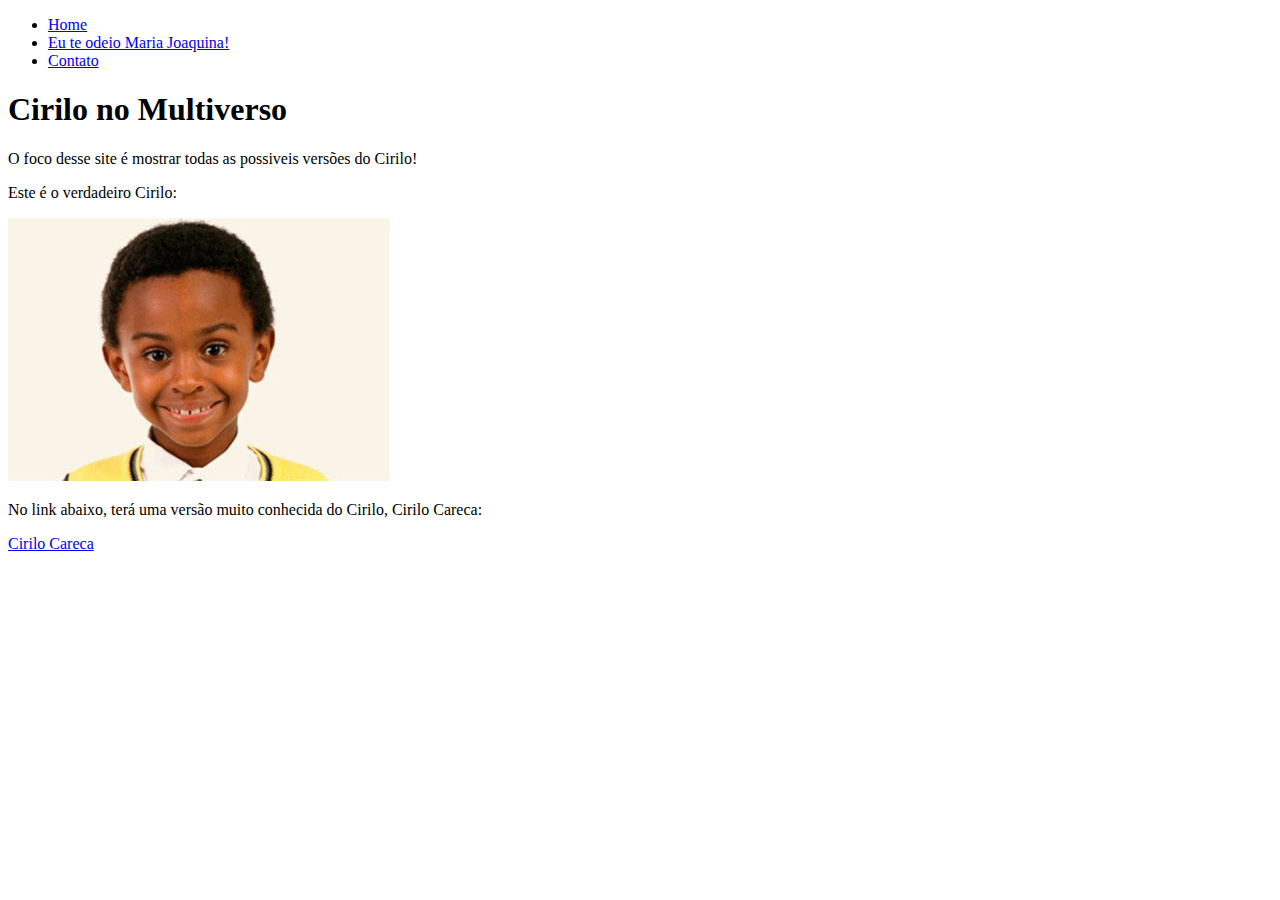
==== index.html @ 9b1ee189 "Página HTML" ====
<!DOCTYPE html>
<html lang="pt-br">
<head>
    <meta charset="UTF-8">
    <meta http-equiv="X-UA-Compatible" content="IE=edge">
    <meta name="viewport" content="width=device-width, initial-scale=1.0">
    <title>Cirilo</title>
</head>
<body>
    <ul>
        <LI>
            <a href="index.html"> Home</a>
        </LI>
        <LI>
            <a href="mariajoaquina.html"> Eu te odeio Maria Joaquina!</a>
        </LI>    
        <li>
            <a href="contato.html"> Contato</a>
        </li>
    </ul>

    <h1>
        Cirilo no Multiverso
    </h1>

    <p>
        O foco desse site é mostrar todas as possiveis versões do Cirilo!
    </p>

    <p>
        Este é o verdadeiro Cirilo:
    </p>
    <img src="assets/img/cirilo original.jpg" alt="Foto do Cirilo Original">

    <p>
        No link abaixo, terá uma versão muito conhecida do Cirilo, Cirilo Careca:
    </p>

    <LI>
        <a href="cirilocareca.html"> Cirilo Careca</a>
    </LI>


</body>
</html>
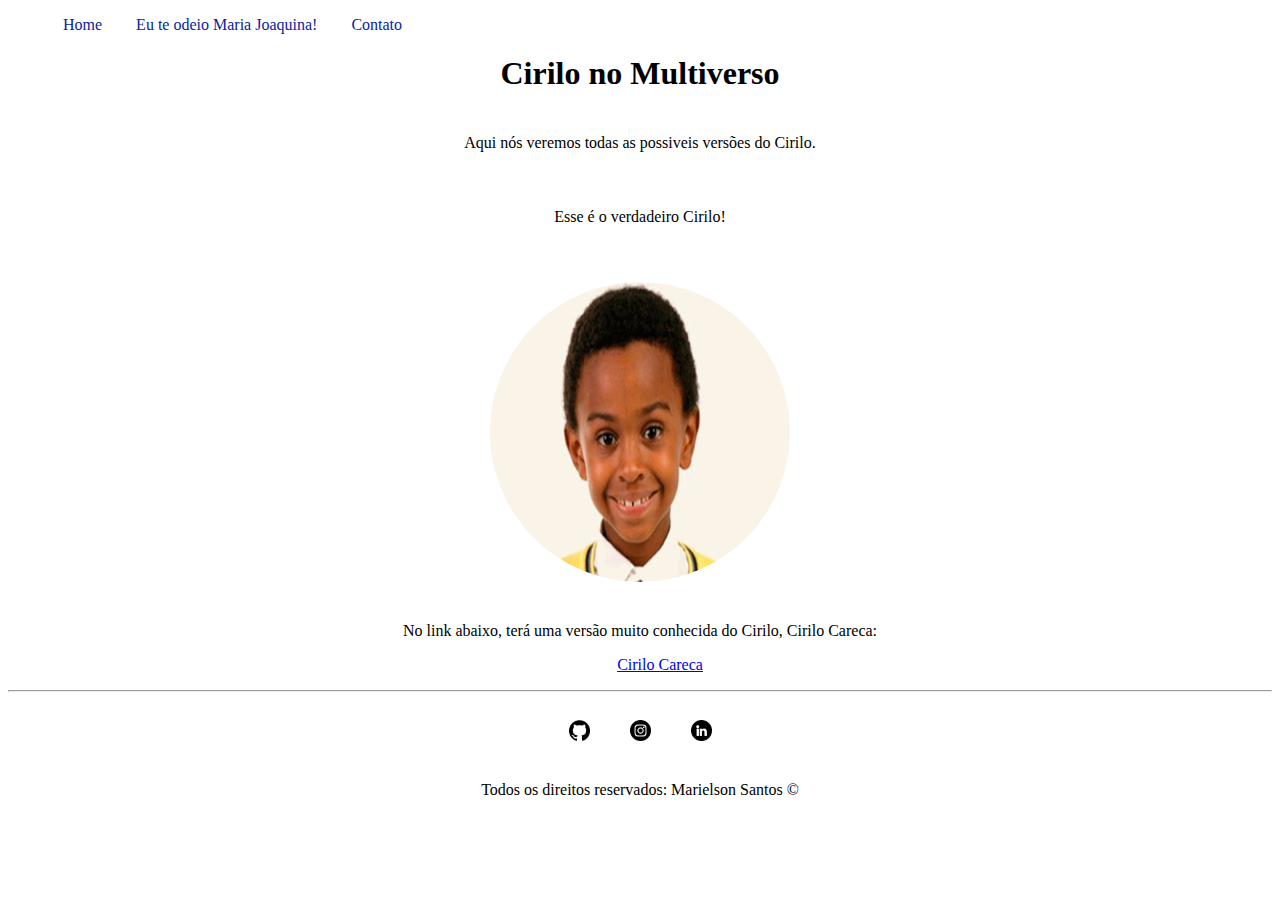
==== commit 247a1fc9: "implementação de estilos" ====
--- a/index.html
+++ b/index.html
@@ -5,9 +5,10 @@
     <meta http-equiv="X-UA-Compatible" content="IE=edge">
     <meta name="viewport" content="width=device-width, initial-scale=1.0">
     <title>Cirilo</title>
+    <link rel="stylesheet" href="assets/img/css/style.css">
 </head>
 <body>
-    <ul>
+    <ul id="menu">
         <LI>
             <a href="index.html"> Home</a>
         </LI>
@@ -19,26 +20,54 @@
         </li>
     </ul>
 
-    <h1>
+    <h1 class="center">
         Cirilo no Multiverso
     </h1>
 
-    <p>
-        O foco desse site é mostrar todas as possiveis versões do Cirilo!
+    <p class="center p-30">
+        Aqui nós veremos todas as possiveis versões do Cirilo.  
     </p>
 
-    <p>
-        Este é o verdadeiro Cirilo:
+    <p class="center p-30">
+        Esse é o verdadeiro Cirilo!
     </p>
-    <img src="assets/img/cirilo original.jpg" alt="Foto do Cirilo Original">
 
-    <p>
+    <div class="container mb-50">
+
+        <div>
+            <img class="br-50 wh-300 p-30" src="assets/img/cirilo original.jpg" alt="Foto do Cirilo Original">
+        </div>
+
+    </div>
+
+    <p class="center">
         No link abaixo, terá uma versão muito conhecida do Cirilo, Cirilo Careca:
     </p>
 
-    <LI>
+    <ol class="center">
         <a href="cirilocareca.html"> Cirilo Careca</a>
-    </LI>
+    </ol>
+<hr>
+    <footer>
+
+        <div class="container mb-50">
+            <a href="https://github.com/ElsonSilv4" target="_blank">
+                <img class="tm p-30" src="assets/img/github.png" alt="github">
+            </a>
+            <a href="https://www.instagram.com/elson.silv4/" target="_blank">
+                <img class="tm p-30" src="assets/img/instagram (2).png" alt="instagram">
+            </a>
+            <a href="https://www.linkedin.com/in/marielsonsilva/" target="_blank">
+                <img class="tm p-30" src="assets/img/linkedin.png" alt="linkedin">
+            </a>
+
+        </div>
+
+
+        <p class="center" >
+        Todos os direitos reservados: Marielson Santos &copy;
+        </p>
+    </footer>
 
 
 </body>
--- a/assets/img/css/style.css
+++ b/assets/img/css/style.css
@@ -0,0 +1,66 @@
+/*
+Estilos da página index.html
+*/
+.center{
+    text-align: center;
+}
+
+.justify{
+    text-align: justify;
+}
+
+.container{
+    display: flex;
+    flex-flow: row;
+    justify-content: center;
+    align-items: center;
+}
+
+#menu li {
+    display: inline;
+    margin: 15px;
+    text-decoration: none;
+}
+
+#menu li a {
+    text-decoration: none;
+    color: rgb(8, 35, 158);
+    font-size: 18;
+}
+
+#menu li a:hover{
+    color: gray;
+}
+
+.p-30 {
+    padding: 20px;
+}
+
+.p-50 {
+    padding: 50px;
+}
+
+.br-50 {
+    border-radius: 70%;
+}
+
+.wh-300{
+    width: 300px;
+    height: 300px;
+}
+
+.mb-50{
+    margin-bottom: 10px;
+}
+
+.tm {
+width: 21px;
+height: 21px;
+}
+/*
+Estilos da página contato.html
+*/
+
+.ml-50{
+    margin-left: 50px;
+}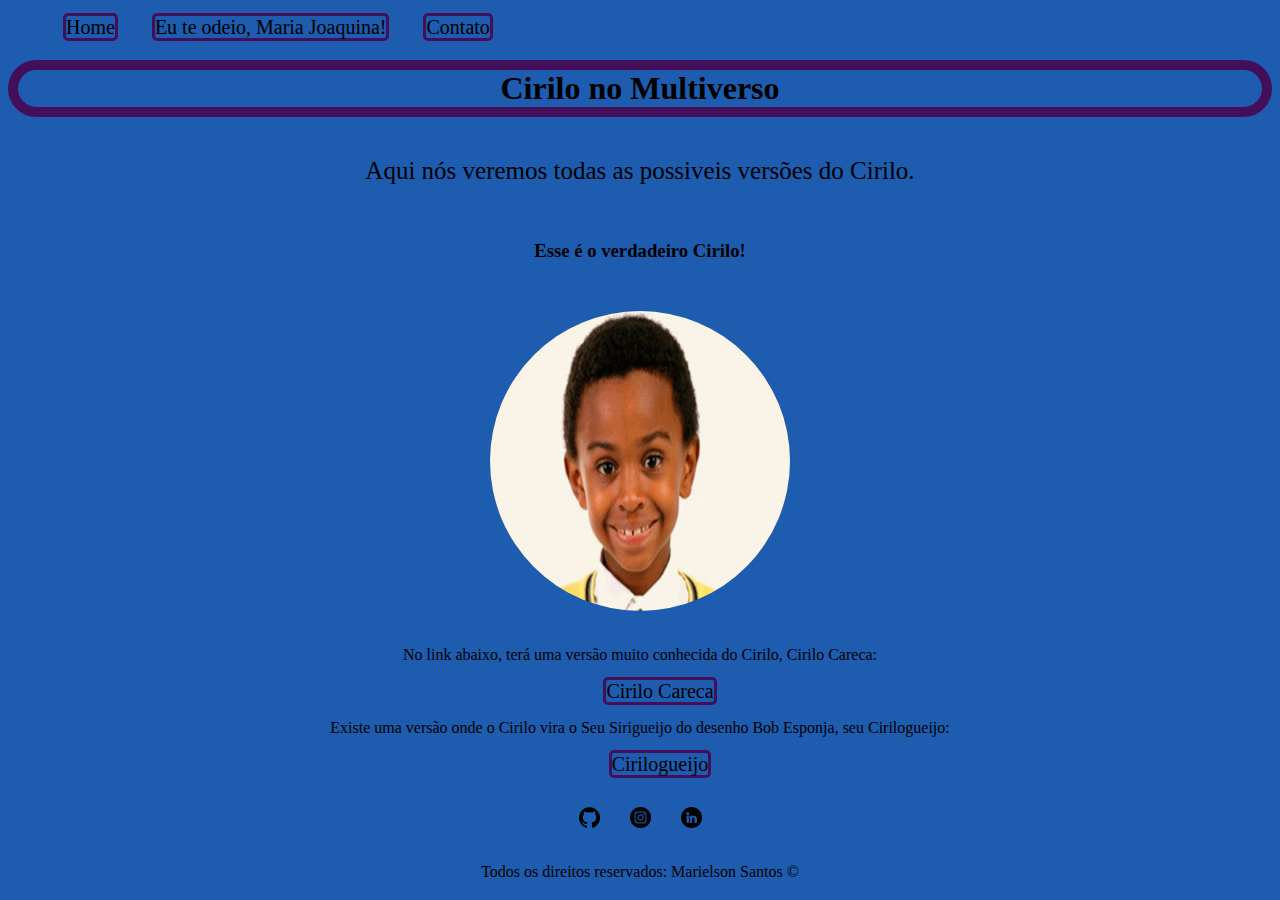
==== commit 723e3700: "Adição do Js" ====
--- a/index.html
+++ b/index.html
@@ -8,29 +8,34 @@
     <link rel="stylesheet" href="assets/img/css/style.css">
 </head>
 <body>
+    
     <ul id="menu">
         <LI>
             <a href="index.html"> Home</a>
         </LI>
         <LI>
-            <a href="mariajoaquina.html"> Eu te odeio Maria Joaquina!</a>
+            <a href="mariajoaquina.html"> Eu te odeio, Maria Joaquina!</a>
         </LI>    
         <li>
             <a href="contato.html"> Contato</a>
         </li>
     </ul>
 
-    <h1 class="center">
+    <body style="background-color:rgb(29, 92, 174);">
+
+
+    <h1 class="center border-f">
         Cirilo no Multiverso
     </h1>
 
-    <p class="center p-30">
+    <p class="center p-30 font">
+        
         Aqui nós veremos todas as possiveis versões do Cirilo.  
     </p>
 
-    <p class="center p-30">
+    <h3 class="center p-30">
         Esse é o verdadeiro Cirilo!
-    </p>
+    </h3>
 
     <div class="container mb-50">
 
@@ -43,11 +48,23 @@
     <p class="center">
         No link abaixo, terá uma versão muito conhecida do Cirilo, Cirilo Careca:
     </p>
+    
+    
+    <ul class="center" id="menu">
+    <li>
+        <a href="cirilocareca.html"> Cirilo Careca</a>
+    </li>   
+    </ul>
 
-    <ol class="center">
-        <a href="cirilocareca.html"> Cirilo Careca</a>
-    </ol>
-<hr>
+    <p class="center">
+        Existe uma versão onde o Cirilo vira o Seu Sirigueijo do desenho Bob Esponja, seu Cirilogueijo:
+    </p>
+    
+    <ul class="center" id="menu">
+        <li>    
+        <a href="seucirilogueijo.html"> Cirilogueijo</a>   
+    </li>
+    </ul>
     <footer>
 
         <div class="container mb-50">
@@ -69,6 +86,7 @@
         </p>
     </footer>
 
+    <script src="./js/scripts.js"></script>
 
 </body>
 </html>--- a/assets/img/css/style.css
+++ b/assets/img/css/style.css
@@ -16,16 +16,19 @@
     align-items: center;
 }
 
-#menu li {
+#menu li{
     display: inline;
     margin: 15px;
     text-decoration: none;
+    
 }
 
 #menu li a {
     text-decoration: none;
-    color: rgb(8, 35, 158);
-    font-size: 18;
+    color: rgb(0, 0, 0);
+    font-size: 20px;
+    border: 3px solid rgb(68, 15, 90);
+    border-radius: 5px;
 }
 
 #menu li a:hover{
@@ -33,7 +36,7 @@
 }
 
 .p-30 {
-    padding: 20px;
+    padding: 15px;
 }
 
 .p-50 {
@@ -63,4 +66,17 @@
 
 .ml-50{
     margin-left: 50px;
+}
+
+.font{
+    font-size: 25px;
+}
+
+.font-22 {
+    font-size: 22px ;
+}
+
+.border-f{
+    border: 10px solid rgb(68, 15, 90);
+    border-radius: 30px;
 }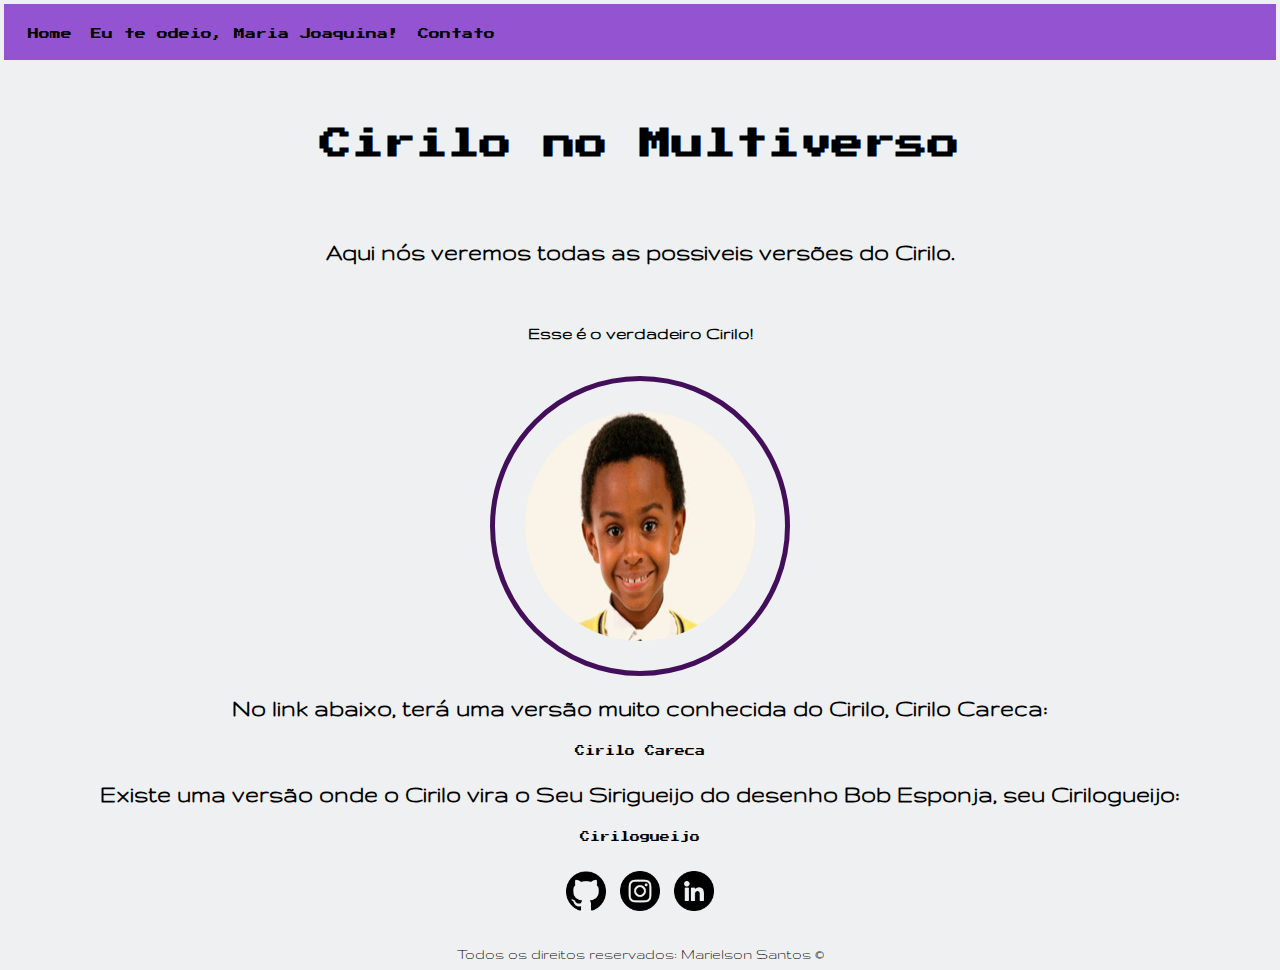
==== commit 025c8eea: "Atualização da pagina" ====
--- a/index.html
+++ b/index.html
@@ -1,92 +1,108 @@
 <!DOCTYPE html>
 <html lang="pt-br">
+
 <head>
+    <link rel="preconnect" href="https://fonts.googleapis.com">
+    <link rel="preconnect" href="https://fonts.gstatic.com" crossorigin>
+
     <meta charset="UTF-8">
     <meta http-equiv="X-UA-Compatible" content="IE=edge">
     <meta name="viewport" content="width=device-width, initial-scale=1.0">
     <title>Cirilo</title>
     <link rel="stylesheet" href="assets/img/css/style.css">
+    <link rel="shortcut icon" href="assets/img/favicon.svg" type="image/x-icon">
+
+    <link href="https://fonts.googleapis.com/css2?family=Gruppo&family=Press+Start+2P&display=swap" rel="stylesheet">
 </head>
+
 <body>
-    
-    <ul id="menu">
+
+    <ul class="fonte-Game " id="menu">
         <LI>
             <a href="index.html"> Home</a>
         </LI>
         <LI>
             <a href="mariajoaquina.html"> Eu te odeio, Maria Joaquina!</a>
-        </LI>    
+        </LI>
         <li>
             <a href="contato.html"> Contato</a>
-        </li>
+        </li>        
     </ul>
 
-    <body style="background-color:rgb(29, 92, 174);">
+    <label class="switch">
+        <input type="checkbox" checked onclick="changeTheme()">
+        <span class="slide"></span>
+    </label>
 
 
-    <h1 class="center border-f">
-        Cirilo no Multiverso
-    </h1>
+    <body style="background-color:rgb(239, 240, 241);">
 
-    <p class="center p-30 font">
-        
-        Aqui nós veremos todas as possiveis versões do Cirilo.  
-    </p>
 
-    <h3 class="center p-30">
-        Esse é o verdadeiro Cirilo!
-    </h3>
+        <h1 class="center p-50 fonte-Game">
+            Cirilo no Multiverso
+        </h1>
 
-    <div class="container mb-50">
+        <h2 class="center p-30 fonte-Separada font">
 
-        <div>
-            <img class="br-50 wh-300 p-30" src="assets/img/cirilo original.jpg" alt="Foto do Cirilo Original">
-        </div>
+            Aqui nós veremos todas as possiveis versões do Cirilo.
+        </h2>
 
-    </div>
-
-    <p class="center">
-        No link abaixo, terá uma versão muito conhecida do Cirilo, Cirilo Careca:
-    </p>
-    
-    
-    <ul class="center" id="menu">
-    <li>
-        <a href="cirilocareca.html"> Cirilo Careca</a>
-    </li>   
-    </ul>
-
-    <p class="center">
-        Existe uma versão onde o Cirilo vira o Seu Sirigueijo do desenho Bob Esponja, seu Cirilogueijo:
-    </p>
-    
-    <ul class="center" id="menu">
-        <li>    
-        <a href="seucirilogueijo.html"> Cirilogueijo</a>   
-    </li>
-    </ul>
-    <footer>
+        <h3 class="center p-30 fonte-Separada">
+            Esse é o verdadeiro Cirilo!
+        </h3>
 
         <div class="container mb-50">
-            <a href="https://github.com/ElsonSilv4" target="_blank">
-                <img class="tm p-30" src="assets/img/github.png" alt="github">
-            </a>
-            <a href="https://www.instagram.com/elson.silv4/" target="_blank">
-                <img class="tm p-30" src="assets/img/instagram (2).png" alt="instagram">
-            </a>
-            <a href="https://www.linkedin.com/in/marielsonsilva/" target="_blank">
-                <img class="tm p-30" src="assets/img/linkedin.png" alt="linkedin">
-            </a>
+
+            <div>
+                <img class="br-50 wh-300 p-30 border-f" src="assets/img/cirilo original.jpg"
+                    alt="Foto do Cirilo Original">
+            </div>
 
         </div>
 
+        <h2 class="center fonte-Separada font">
+            No link abaixo, terá uma versão muito conhecida do Cirilo, Cirilo Careca:
+        </h2>
 
-        <p class="center" >
-        Todos os direitos reservados: Marielson Santos &copy;
-        </p>
-    </footer>
 
-    <script src="./js/scripts.js"></script>
+        <ul class="center menu-s">
+            <li>
+                <a href="cirilocareca.html"> Cirilo Careca</a>
+            </li>
+        </ul>
+        <h2 class="center fonte-Separada font">
+            Existe uma versão onde o Cirilo vira o Seu Sirigueijo do desenho Bob Esponja, seu Cirilogueijo:
+        </h2>
 
-</body>
+        <ul class="center menu-s">
+            <li>
+                <a href="seucirilogueijo.html"> Cirilogueijo</a>
+            </li>
+        </ul>
+        <footer>
+
+            <div class="container tm mb-50">
+                <a href="https://github.com/ElsonSilv4" target="_blank">
+                    <img class="tm p-2" src="assets/img/github.png" alt="github">
+                </a>
+                <a href="https://www.instagram.com/elson.silv4/" target="_blank">
+                    <img class="tm p-2" src="assets/img/instagram (2).png" alt="instagram">
+                </a>
+                <a href="https://www.linkedin.com/in/marielsonsilva/" target="_blank">
+                    <img class="tm p-2" src="assets/img/linkedin.png" alt="linkedin">
+                </a>
+
+            </div>
+
+
+            <p class="center fonte-Separada">
+                <br>
+                Todos os direitos reservados: Marielson Santos &copy;
+            </p>
+        </footer>
+
+        <script src="./js/scripts.js"></script>
+
+    </body>
+
 </html>--- a/assets/img/css/style.css
+++ b/assets/img/css/style.css
@@ -1,42 +1,74 @@
 /*
 Estilos da página index.html
 */
-.center{
+.center {
     text-align: center;
 }
 
-.justify{
+.justify {
     text-align: justify;
 }
 
-.container{
+.container {
     display: flex;
     flex-flow: row;
     justify-content: center;
     align-items: center;
 }
 
-#menu li{
-    display: inline;
-    margin: 15px;
-    text-decoration: none;
-    
+* {
+    margin: 0 auto;
+    padding: 2px;
+    box-sizing: border-box;
+}
+
+#menu {
+    list-style: none;
+    padding: 20px;
+    background-color: rgb(148, 83, 209);
+}
+
+#menu li {
+display: inline;
+font-size: 11px;
 }
 
 #menu li a {
     text-decoration: none;
     color: rgb(0, 0, 0);
-    font-size: 20px;
-    border: 3px solid rgb(68, 15, 90);
-    border-radius: 5px;
+    font-family: 'Press Start 2P', cursive;
+    display:inline;
+    text-decoration: none;
+
 }
 
-#menu li a:hover{
-    color: gray;
+#menu li a:hover {
+    color: rgb(180, 180, 180);
+}
+
+.menu-s{
+    display: inline;
+    margin: 10px;
+    text-decoration: none;
+    
+}
+
+.menu-s li a{ 
+    text-decoration: none;
+    color: rgb(0, 0, 0);
+    font-family: 'Press Start 2P', cursive;
+    font-size: 10px;
+}
+.menu-s li a:hover{
+    color:rgb(180, 180, 180)
+}
+
+.p-2{
+    padding: 5px;
 }
 
 .p-30 {
-    padding: 15px;
+    padding: 30px;
 }
 
 .p-50 {
@@ -47,36 +79,104 @@
     border-radius: 70%;
 }
 
-.wh-300{
+.wh-300 {
     width: 300px;
     height: 300px;
 }
 
-.mb-50{
+.mb-50 {
     margin-bottom: 10px;
 }
 
 .tm {
-width: 21px;
-height: 21px;
+    width: 50px;
+    height: 50px;
 }
+
 /*
 Estilos da página contato.html
 */
 
-.ml-50{
+.ml-50 {
     margin-left: 50px;
 }
 
-.font{
+.fonte-Game{
+    font-family: 'Press Start 2P', cursive;
+}
+
+.fonte-Separada{
+    font-family: 'Gruppo', sans-serif;
+}
+
+.font {
     font-size: 25px;
 }
 
 .font-22 {
-    font-size: 22px ;
+    font-size: 22px;
 }
 
 .border-f{
-    border: 10px solid rgb(68, 15, 90);
-    border-radius: 30px;
-}+    border: 5px solid rgb(68, 15, 90);
+    border-radius: 150px;
+}
+
+
+.dark-theme{
+    background: var(--gray-200);
+    color: var(--black-800);
+}
+
+.switch input { 
+    opacity: 0;
+    width: 0;
+    height: 0;
+  }
+  
+  .slider {
+    position: absolute;
+    cursor: pointer;
+    top: 0;
+    left: 0;
+    right: 0;
+    bottom: 0;
+    background-color: #ccc;
+    -webkit-transition: .4s;
+    transition: .4s;
+  }
+  
+  .slider:before {
+    position: absolute;
+    content: "";
+    height: 13px;
+    width: 13px;
+    left: 4px;
+    bottom: 4px;
+    background-color: white;
+    -webkit-transition: .4s;
+    transition: .4s;
+  }
+  
+  input:checked + .slider {
+    background-color: var(--purple-200);
+  }
+  
+  input:focus + .slider {
+    box-shadow: 0 0 1px var(--purple-200);
+  }
+  
+  input:checked + .slider:before {
+    -webkit-transform: translateX(26px);
+    -ms-transform: translateX(26px);
+    transform: translateX(18px);
+  }
+  
+  /* Rounded sliders */
+  .slider.round {
+    border-radius: 34px;
+  }
+  
+  .slider.round:before {
+    border-radius: 50%;
+  }